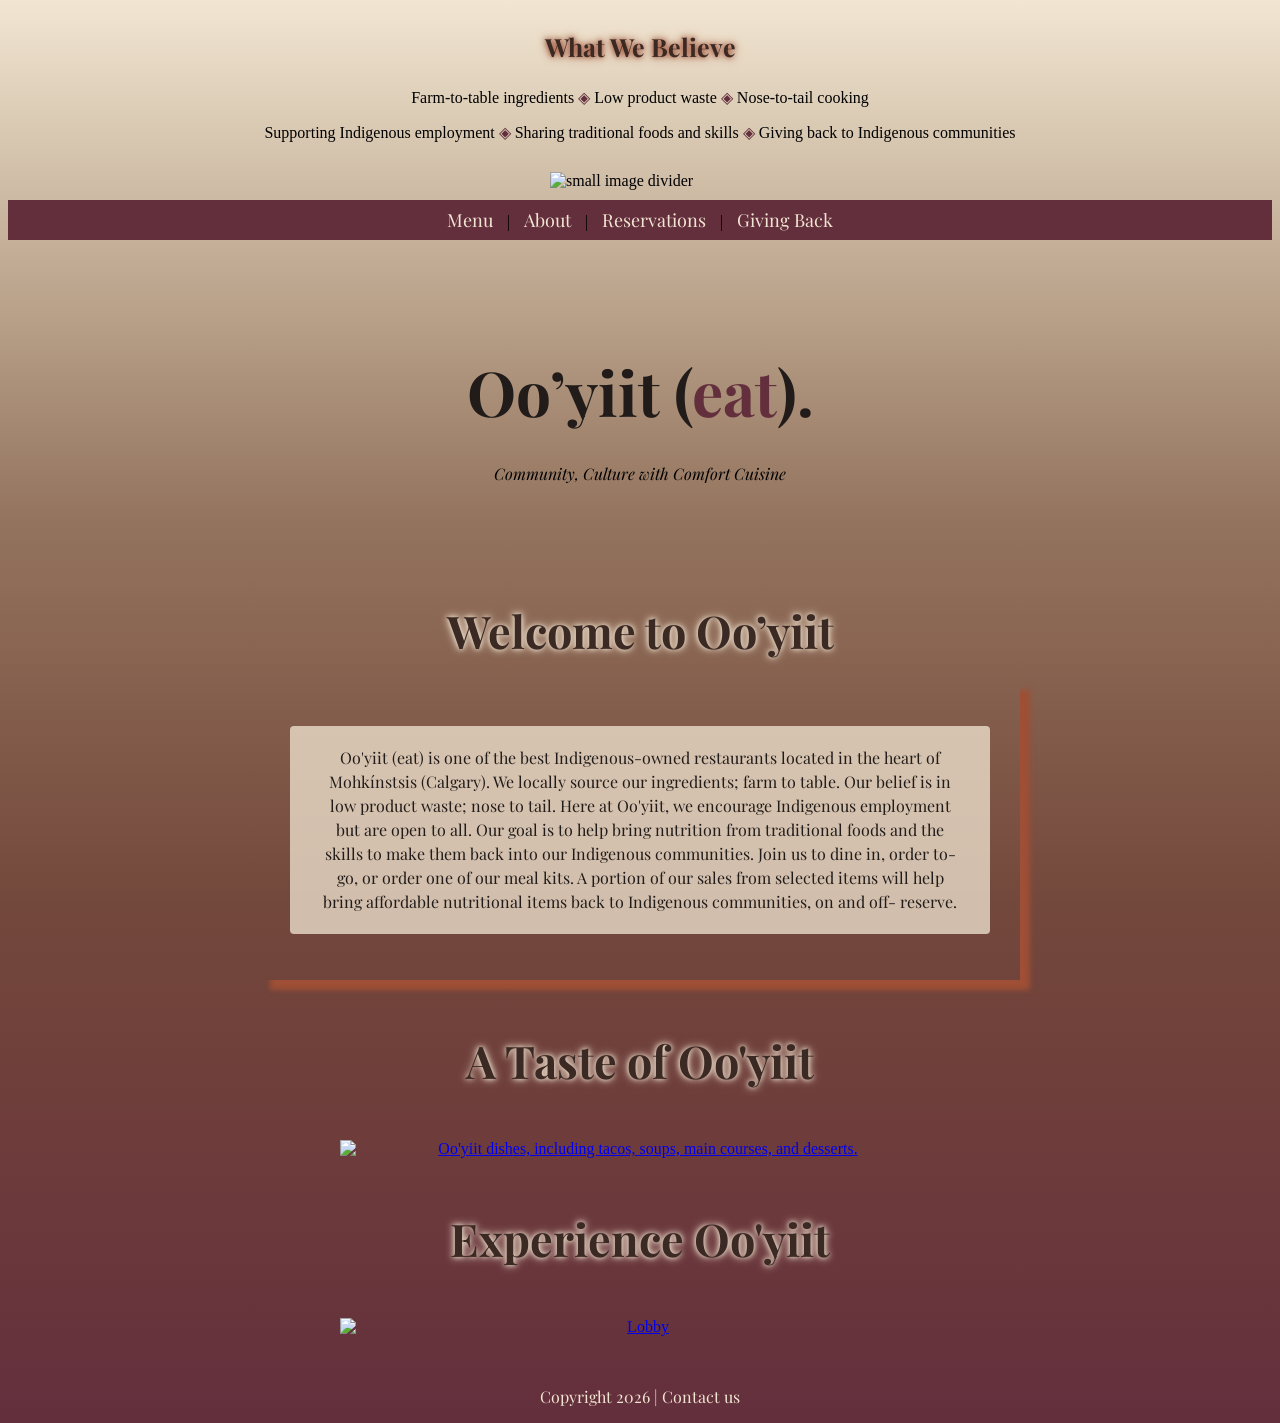
==== index.html @ 3a4911b6 "Update index.html" ====
<!DOCTYPE html>
<html lang="en">

<head>
    <meta charset="UTF-8">
    <meta name="viewport" content="width=device-width, initial-scale=1.0">
    <title>Oo'yiit (eat).</title>
    <!-- Google font -->
    <link href="https://fonts.googleapis.com/css2?family=Playfair+Display&display=swap" rel="stylesheet">
    <!-- CSS -->
    <link rel="stylesheet" href="style.CSS">
</head>

<body>
    <!-- HOOVES ON LEFT -->
    <div class="hooves"></div>

    <header>
        <section class="style">
            <h3>What We Believe</h3>
            <div class="list">
                <p>Farm-to-table ingredients <span class="eat">◈</span> Low product waste <span class="eat">◈</span>
                    Nose-to-tail cooking </p>
                <p>Supporting Indigenous employment <span class="eat">◈</span> Sharing traditional foods and skills
                    <span class="eat">◈</span> Giving back to Indigenous communities
                </p>
            </div>
        </section>
        <img src="./IMAGES/DIVIDER.png" class="divider-img" alt="small image divider">

        <nav>
            <a href="./menu.HTML">Menu</a> |
            <a href="./about.html">About</a> |
            <a href="./reservations.html">Reservations</a> |
            <a href="./givingback.html">Giving Back</a>
        </nav>
        <!-- TEXT WAS ON TOP OF IMAGE FOR SEO -->
        <div class="text-over-image">
            <div class="banner-text">
                <h1>Oo’yiit (<span class="eat">eat</span>).</h1>
            </div>
            <p><span class="community">Community, Culture with Comfort Cuisine</span></p>
        </div>
        </div>

    </header>

    <main>

        <h2>Welcome to Oo’yiit</h2>

        <section class="textbox">

            <p class="textcontent">
                Oo'yiit (eat) is one of the best Indigenous-owned restaurants located in the heart of
                Mohkínstsis
                (Calgary).
                We locally source our ingredients; farm to table. Our belief is in low product waste; nose to
                tail.
                Here
                at
                Oo'yiit, we encourage Indigenous employment but are open to all. Our goal is to help bring
                nutrition
                from
                traditional foods and the skills to make them back into our Indigenous communities. Join us to
                dine
                in,
                order to-go, or order one of our meal kits. A portion of our sales from selected items will help
                bring
                affordable nutritional items back to Indigenous communities, on and off- reserve.
            </p>
        </section>
        
        
            <h2>A Taste of Oo'yiit</h2>
              <a href="MENU.HTML"><img src="./IMAGES/ooyiitfood.png" class="food-gallery"
                alt="Oo'yiit dishes, including tacos, soups, main courses, and desserts."> </a> 

<!-- USED ai for concept of resturant. Would've love to create it if had software -->
         <h2>Experience Oo'yiit</h2>
           <a href="./ABOUT.html"><img src="./IMAGES/LOBBY.png" class="food-gallery"  alt="Lobby"></a> 
         


    </main>

    <footer>

        <p>Copyright 2026 | <a href="contact.html">Contact us</a></p>

    </footer>

</body>

</html>
---- style.CSS ----
/*One of my challenges was building the reservation page. I used outside tools to help me develop my HTML and CSS. I understand what the code is doing, but I am still learning how to write some of it on my own.

I enjoyed the creative side of web development more than I expected. I liked experimenting with different colours, layouts, fonts, and images. I also enjoyed adding my own artwork and seeing everything come together.

I actually enjoyed troubleshooting my CSS. Sometimes changing one thing would affect something else, but I liked figuring out what was happening and how to fix it.

One thing I was really happy with was adding my own text over the hero banner instead of putting the text directly into the image. I wanted the text to be readable by search engines for better SEO while still keeping the design I wanted.

Would've loved to design the concept myself with the right software. Used AI for time constraint.*/
body {
    background-image: linear-gradient(to bottom, #f2e6d2, #d9c9b3, #c2ac95, #ab9079, #94745e, #896552, #7e5646, #73483c, #70413b, #6d3b3b, #68353c, #632f3d);
    min-height: 100vh;
    background-repeat: no-repeat;
}



/* TOP DIVIDER IMAGE */
.divider-img {
    display: block;
    width: 180px;
    height: auto;
    margin: 10px auto;
}

/* HOOVES ON LEFT OF SCREEN */
.hooves {
    position: fixed;
    top: 0;
    left: 20px;
    width: 120px;
    height: 100vh;
    background-image: url("./images/bison-hoves-3.png");
    background-repeat: repeat-y;
    background-size: 100px auto;

}

/* FOOD GALLERY */
.food-gallery {
    max-width: 600px;
    margin: 50px auto;
    text-align: center;
}

.food-gallery img {
    width: 100%;
    height: auto;
    display: block;
}

/* NAVIGATION WITH HOVER COLOUR */
nav {
    background-color: #632F3D;
    padding: 8px 12px;
    text-align: center;
}

nav a {
    color: #F2E6D2;
    font-family: 'Playfair Display', Georgia, serif;
    font-size: 18px;
    text-decoration: none;
    margin: 0 10px;
    transition: color 0.3s ease;
}

nav a:hover {
    color: #9E4F35;

}

/* BANNER IMAGE WITH TEXT*/
.text-over-image {
    background-image:
        url("./images/hero-banner.jpg");
    background-size: cover;
    background-position: center;
    max-width: 700px;
    min-height: 200px;
    margin: 40px auto;
    padding: 40px;
    text-align: center;
}

/* BANNER HEADING */
.banner-text h1 {
    font-family: 'Playfair Display', Georgia, serif;
    font-size: 62px;
    color: #211C1A;
}

/* BANNER HEADING & PARAGRAPH SPACING */
.banner-text h1,
.banner-text p {
    margin: 10px 0;
}

/* BANNER TEXT ALIGNMENT*/
.banner-text {
    text-align: center;
    margin: 30px auto;
}

/* TEXT STYLING */

.eat {
    color: #632F3D;
}

.community {
    font-family: 'Playfair Display', Georgia, serif;
    font-style: italic;
}

.style {
    margin: 30px auto;
    text-align: center;
    font-size: 16px;
}

/* HEADINGS h2 - h3 - h4 */
h2 {
    font-size: 45px;
    font-family: 'Playfair Display', Georgia, serif;
    color: #3B2924;
    text-align: center;
    text-shadow:
        0 0 5px #F2E6D2,
        0 0 10px #F2E6D2;
    margin-bottom: 20px;

}

h3 {
    font-size: 25px;
    font-family: 'Playfair Display', Georgia, serif;
    color: #3B2924;
    text-align: center;
    text-shadow:
        0 0 5px #9E4F35,
        0 0 10px #9E4F35;
}

h4 {
    font-size: 20px;
    font-family: 'Playfair Display', Georgia, serif;
    text-align: center;
    
}


/* GENERAL IMAGE STYLING */

img {
    display: block;
    margin: 0 auto;
}


/* TEXTBOX WITH IMAGES */
.textbox {
    background-image: url("./images/Text-box2.jpg");
    background-size: cover;
    background-position: center;
    font-family: 'Playfair Display', Georgia, serif;
    max-width: 700px;
    padding: 30px;
    text-align: center;
    color: #211C1A;
    box-shadow: 10px 10px 5px #9E4F35;
    line-height: 1.2;
    margin: 20px auto 50px;
}

/* TRANSPARENT TEXTBOX OVER IMAGE */
.textcontent {
    background-color: rgba(242, 230, 210, 0.75);
    padding: 20px 30px;
    border-radius: 4px;
    line-height: 1.5;
}


/* MENU */
.menu-image {
    display: block;
    width: 100%;
    max-width: 800px;
    height: auto;
    margin: 40px auto;
}

/* DRINK MENU */
.menu-image {
    margin-top: -100px !important;
}

/* MENU LINKS */
h3 a {
    color: #3B2924;
    text-decoration: none;
}


/* FOOTER */
footer {
    color: #F2E6D2;
    text-align: center;
     font-family: 'Playfair Display', Georgia, serif;
}
footer a {
    color: #F2E6D2;
    text-decoration: none;
}

footer a:hover {
    text-decoration: underline;
    color: #9E4F35;
}

/* RESERVATIONS SECTION */
.reservations {
    background-image: url("./images/Text-box2.jpg");
    background-size: cover;
    background-position: center;
max-width: 500px;
margin: 30px auto;
padding: 15px 10px;
}

/* RESERVATION CARD */
.reservation-card {
    background-color: rgba(242, 230, 210, 0.95);
    max-width: 400px;
    margin: auto;
    padding: 25px;
    text-align: center;
    box-shadow: 10px 10px 5px #9E4F35;
}

/* RESERVATION FORM */
.reservation-card form {
    display: grid;
    grid-template-columns: 1fr 1fr;
    gap: 10px;
    text-align: left;
    margin-top: 30px;
}

/* FORM FIELDS */
.reservation-card input,
.reservation-card select,
.reservation-card textarea {
    width: 100%;
    padding: 12px;
    border: 1px solid #76513E;
    background-color: #F2E6D2;
    box-sizing: border-box;
    font-family: 'Playfair Display', serif;
}

/* FORM LABELS */
.reservation-card label {
    color: #3B2924;
}

/* RESERVATION BUTTON */
.reservation-card button {
    background-color: #632F3D;
    color: #F2E6D2;
    border: none;
    padding: 15px;
    cursor: pointer;
    font-family: 'Playfair Display', serif;
}


/* GROUP LABELS AND INPUTS */
.form-group {
    display: flex;
    flex-direction: column;
    gap: 8px;
}

/* SPAN BOTH COLUMNS */
.full-width {
    grid-column: 1 / -1;
}

/* BUTTON HOVER */
.reservation-card button:hover {
    background-color: #3B2924;
}

/* MOBILE LAYOUT */
@media (max-width: 600px) {
    .reservation-card form {
        grid-template-columns: 1fr;
    }

    .reservation-card {
        padding: 20px;
    }
}
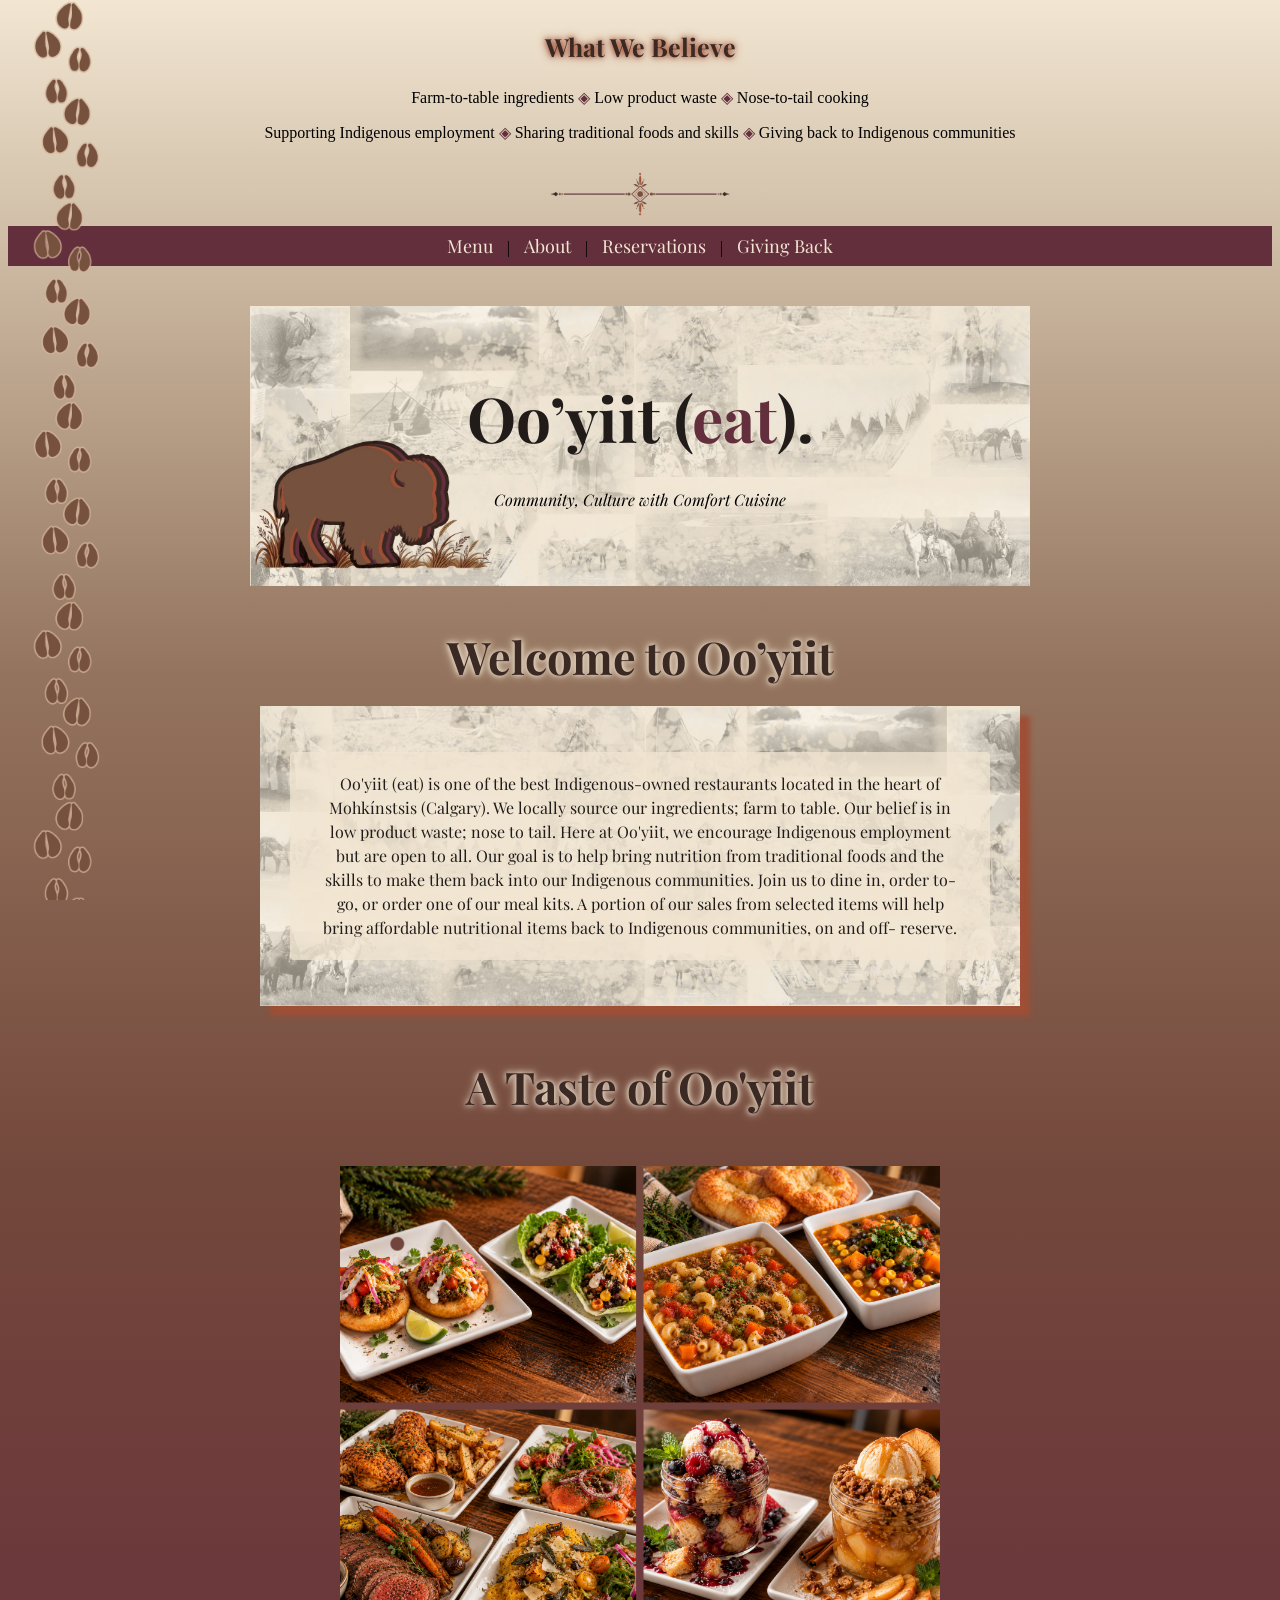
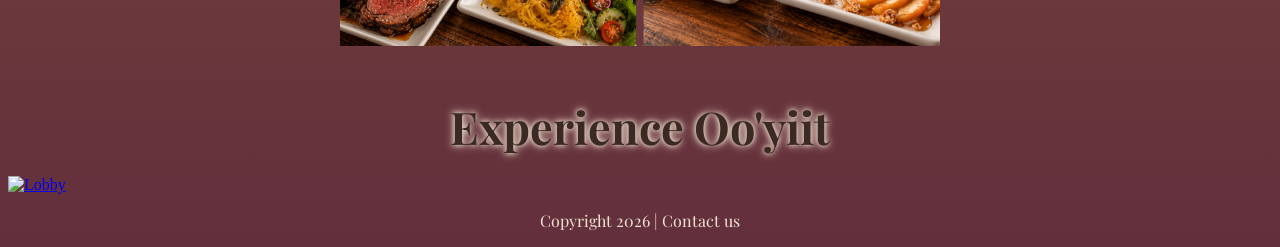
==== commit f1250186: "Add files via upload" ====
--- a/index.html
+++ b/index.html
@@ -8,7 +8,7 @@
     <!-- Google font -->
     <link href="https://fonts.googleapis.com/css2?family=Playfair+Display&display=swap" rel="stylesheet">
     <!-- CSS -->
-    <link rel="stylesheet" href="style.CSS">
+    <link rel="stylesheet" href="STYLE.CSS">
 </head>
 
 <body>
@@ -26,13 +26,13 @@
                 </p>
             </div>
         </section>
-        <img src="./IMAGES/DIVIDER.png" class="divider-img" alt="small image divider">
+       <img src="./images/divider.png" class="divider-img" alt="small image divider">
 
         <nav>
-            <a href="./menu.HTML">Menu</a> |
-            <a href="./about.html">About</a> |
-            <a href="./reservations.html">Reservations</a> |
-            <a href="./givingback.html">Giving Back</a>
+            <a href="MENU.HTML">Menu</a> |
+            <a href="./ABOUT.html">About</a> |
+            <a href="./RESERVATIONS.html">Reservations</a> |
+            <a href="./GIVING-BACK.html">Giving Back</a>
         </nav>
         <!-- TEXT WAS ON TOP OF IMAGE FOR SEO -->
         <div class="text-over-image">
@@ -73,12 +73,12 @@
         
         
             <h2>A Taste of Oo'yiit</h2>
-              <a href="MENU.HTML"><img src="./IMAGES/ooyiitfood.png" class="food-gallery"
+              <a href="menus.html"><img src="./images/ooyiitfood.png" class="food-gallery"
                 alt="Oo'yiit dishes, including tacos, soups, main courses, and desserts."> </a> 
 
 <!-- USED ai for concept of resturant. Would've love to create it if had software -->
          <h2>Experience Oo'yiit</h2>
-           <a href="./ABOUT.html"><img src="./IMAGES/LOBBY.png" class="food-gallery"  alt="Lobby"></a> 
+           <a href="./about.html"><img src="./images/lobby.png class="food-gallery"  alt="Lobby"></a> 
          
 
 
@@ -92,4 +92,4 @@
 
 </body>
 
-</html>
+</html>
--- a/STYLE.CSS
+++ b/STYLE.CSS
@@ -0,0 +1,307 @@
+/*One of my challenges was building the reservation page. I used outside tools to help me develop my HTML and CSS. I understand what the code is doing, but I am still learning how to write some of it on my own.
+
+I enjoyed the creative side of web development more than I expected. I liked experimenting with different colours, layouts, fonts, and images. I also enjoyed adding my own artwork and seeing everything come together.
+
+I actually enjoyed troubleshooting my CSS. Sometimes changing one thing would affect something else, but I liked figuring out what was happening and how to fix it.
+
+One thing I was really happy with was adding my own text over the hero banner instead of putting the text directly into the image. I wanted the text to be readable by search engines for better SEO while still keeping the design I wanted.
+
+Would've loved to design the concept myself with the right software. Used AI for time constraint.*/
+body {
+    background-image: linear-gradient(to bottom, #f2e6d2, #d9c9b3, #c2ac95, #ab9079, #94745e, #896552, #7e5646, #73483c, #70413b, #6d3b3b, #68353c, #632f3d);
+    min-height: 100vh;
+    background-repeat: no-repeat;
+}
+
+
+
+/* TOP DIVIDER IMAGE */
+.divider-img {
+    display: block;
+    width: 180px;
+    height: auto;
+    margin: 10px auto;
+}
+
+/* HOOVES ON LEFT OF SCREEN */
+.hooves {
+    position: fixed;
+    top: 0;
+    left: 20px;
+    width: 120px;
+    height: 100vh;
+    background-image: url("./images/bison-hoves-3.png");
+    background-repeat: repeat-y;
+    background-size: 100px auto;
+
+}
+
+/* FOOD GALLERY */
+.food-gallery {
+    max-width: 600px;
+    margin: 50px auto;
+    text-align: center;
+}
+
+.food-gallery img {
+    width: 100%;
+    height: auto;
+    display: block;
+}
+
+/* NAVIGATION WITH HOVER COLOUR */
+nav {
+    background-color: #632F3D;
+    padding: 8px 12px;
+    text-align: center;
+}
+
+nav a {
+    color: #F2E6D2;
+    font-family: 'Playfair Display', Georgia, serif;
+    font-size: 18px;
+    text-decoration: none;
+    margin: 0 10px;
+    transition: color 0.3s ease;
+}
+
+nav a:hover {
+    color: #9E4F35;
+
+}
+
+/* BANNER IMAGE WITH TEXT*/
+.text-over-image {
+    background-image:
+        url("./images/hero-banner.jpg");
+    background-size: cover;
+    background-position: center;
+    max-width: 700px;
+    min-height: 200px;
+    margin: 40px auto;
+    padding: 40px;
+    text-align: center;
+}
+
+/* BANNER HEADING */
+.banner-text h1 {
+    font-family: 'Playfair Display', Georgia, serif;
+    font-size: 62px;
+    color: #211C1A;
+}
+
+/* BANNER HEADING & PARAGRAPH SPACING */
+.banner-text h1,
+.banner-text p {
+    margin: 10px 0;
+}
+
+/* BANNER TEXT ALIGNMENT*/
+.banner-text {
+    text-align: center;
+    margin: 30px auto;
+}
+
+/* TEXT STYLING */
+
+.eat {
+    color: #632F3D;
+}
+
+.community {
+    font-family: 'Playfair Display', Georgia, serif;
+    font-style: italic;
+}
+
+.style {
+    margin: 30px auto;
+    text-align: center;
+    font-size: 16px;
+}
+
+/* HEADINGS h2 - h3 - h4 */
+h2 {
+    font-size: 45px;
+    font-family: 'Playfair Display', Georgia, serif;
+    color: #3B2924;
+    text-align: center;
+    text-shadow:
+        0 0 5px #F2E6D2,
+        0 0 10px #F2E6D2;
+    margin-bottom: 20px;
+
+}
+
+h3 {
+    font-size: 25px;
+    font-family: 'Playfair Display', Georgia, serif;
+    color: #3B2924;
+    text-align: center;
+    text-shadow:
+        0 0 5px #9E4F35,
+        0 0 10px #9E4F35;
+}
+
+h4 {
+    font-size: 20px;
+    font-family: 'Playfair Display', Georgia, serif;
+    text-align: center;
+    
+}
+
+
+/* GENERAL IMAGE STYLING */
+
+img {
+    display: block;
+    margin: 0 auto;
+}
+
+
+/* TEXTBOX WITH IMAGES */
+.textbox {
+    background-image: url("./images/Text-box2.jpg");
+    background-size: cover;
+    background-position: center;
+    font-family: 'Playfair Display', Georgia, serif;
+    max-width: 700px;
+    padding: 30px;
+    text-align: center;
+    color: #211C1A;
+    box-shadow: 10px 10px 5px #9E4F35;
+    line-height: 1.2;
+    margin: 20px auto 50px;
+}
+
+/* TRANSPARENT TEXTBOX OVER IMAGE */
+.textcontent {
+    background-color: rgba(242, 230, 210, 0.75);
+    padding: 20px 30px;
+    border-radius: 4px;
+    line-height: 1.5;
+}
+
+
+/* MENU */
+.menu-image {
+    display: block;
+    width: 100%;
+    max-width: 800px;
+    height: auto;
+    margin: 40px auto;
+}
+
+/* DRINK MENU */
+.menu-image {
+    margin-top: -100px !important;
+}
+
+/* MENU LINKS */
+h3 a {
+    color: #3B2924;
+    text-decoration: none;
+}
+
+
+/* FOOTER */
+footer {
+    color: #F2E6D2;
+    text-align: center;
+     font-family: 'Playfair Display', Georgia, serif;
+}
+footer a {
+    color: #F2E6D2;
+    text-decoration: none;
+}
+
+footer a:hover {
+    text-decoration: underline;
+    color: #9E4F35;
+}
+
+/* RESERVATIONS SECTION */
+.reservations {
+    background-image: url("./images/Text-box2.jpg");
+    background-size: cover;
+    background-position: center;
+max-width: 500px;
+margin: 30px auto;
+padding: 15px 10px;
+}
+
+/* RESERVATION CARD */
+.reservation-card {
+    background-color: rgba(242, 230, 210, 0.95);
+    max-width: 400px;
+    margin: auto;
+    padding: 25px;
+    text-align: center;
+    box-shadow: 10px 10px 5px #9E4F35;
+}
+
+/* RESERVATION FORM */
+.reservation-card form {
+    display: grid;
+    grid-template-columns: 1fr 1fr;
+    gap: 10px;
+    text-align: left;
+    margin-top: 30px;
+}
+
+/* FORM FIELDS */
+.reservation-card input,
+.reservation-card select,
+.reservation-card textarea {
+    width: 100%;
+    padding: 12px;
+    border: 1px solid #76513E;
+    background-color: #F2E6D2;
+    box-sizing: border-box;
+    font-family: 'Playfair Display', serif;
+}
+
+/* FORM LABELS */
+.reservation-card label {
+    color: #3B2924;
+}
+
+/* RESERVATION BUTTON */
+.reservation-card button {
+    background-color: #632F3D;
+    color: #F2E6D2;
+    border: none;
+    padding: 15px;
+    cursor: pointer;
+    font-family: 'Playfair Display', serif;
+}
+
+
+/* GROUP LABELS AND INPUTS */
+.form-group {
+    display: flex;
+    flex-direction: column;
+    gap: 8px;
+}
+
+/* SPAN BOTH COLUMNS */
+.full-width {
+    grid-column: 1 / -1;
+}
+
+/* BUTTON HOVER */
+.reservation-card button:hover {
+    background-color: #3B2924;
+}
+
+/* MOBILE LAYOUT */
+@media (max-width: 600px) {
+    .reservation-card form {
+        grid-template-columns: 1fr;
+    }
+
+    .reservation-card {
+        padding: 20px;
+    }
+}
+
+
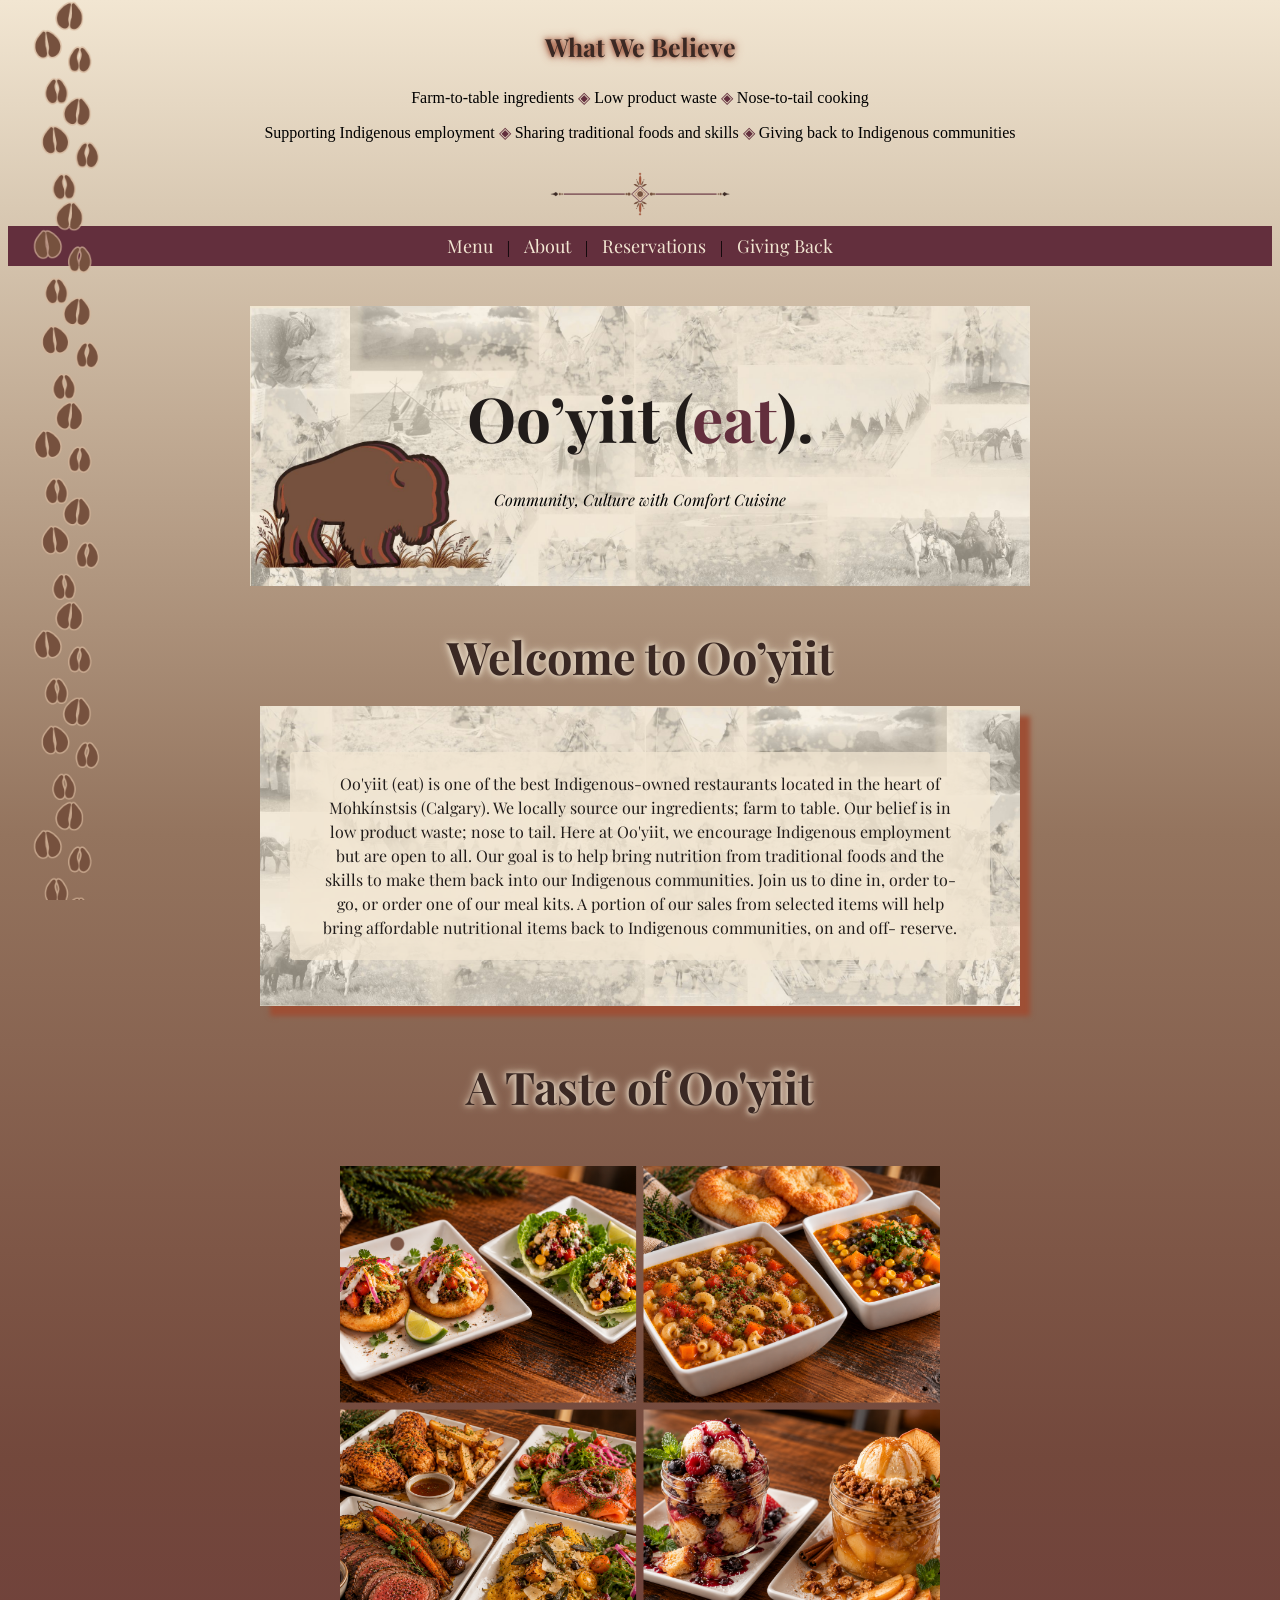
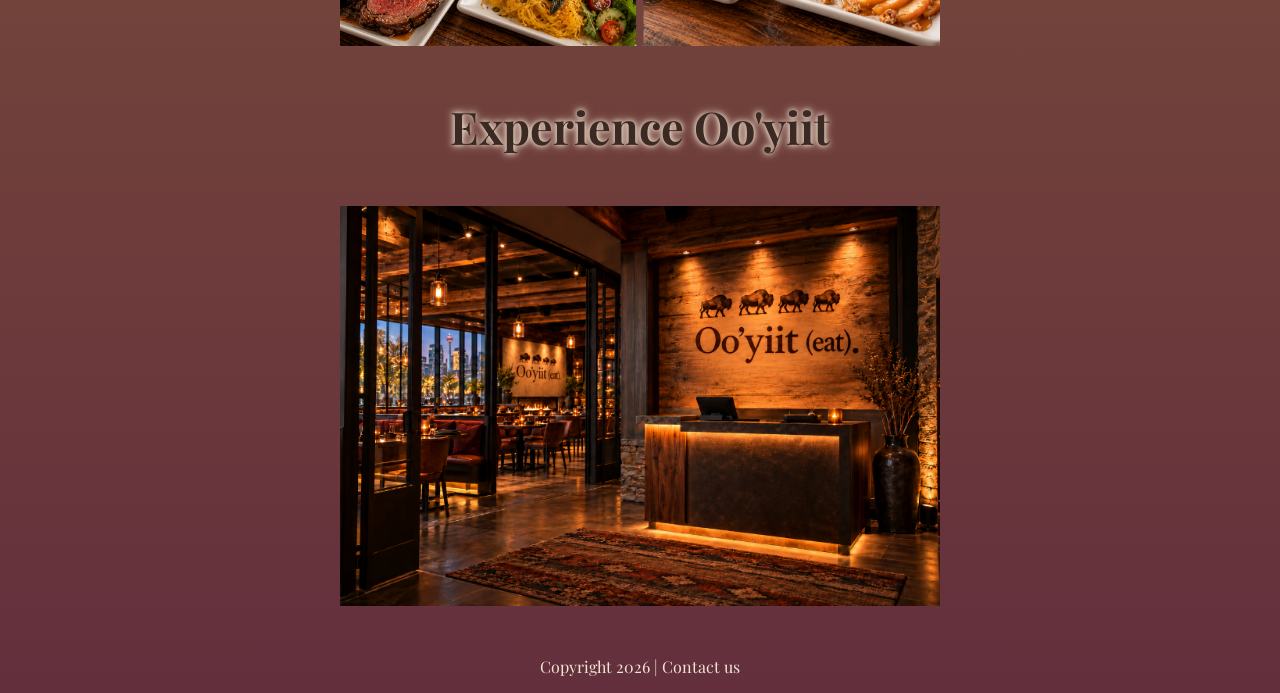
==== commit c9facb52: "Update index.html" ====
--- a/index.html
+++ b/index.html
@@ -8,7 +8,7 @@
     <!-- Google font -->
     <link href="https://fonts.googleapis.com/css2?family=Playfair+Display&display=swap" rel="stylesheet">
     <!-- CSS -->
-    <link rel="stylesheet" href="STYLE.CSS">
+    <link rel="stylesheet" href="style.css">
 </head>
 
 <body>
@@ -26,13 +26,13 @@
                 </p>
             </div>
         </section>
-       <img src="./images/divider.png" class="divider-img" alt="small image divider">
+        <img src="./images/divider.png" class="divider-img" alt="small image divider">
 
         <nav>
-            <a href="MENU.HTML">Menu</a> |
-            <a href="./ABOUT.html">About</a> |
-            <a href="./RESERVATIONS.html">Reservations</a> |
-            <a href="./GIVING-BACK.html">Giving Back</a>
+            <a href="./menus.html">Menu</a> |
+            <a href="./about.html">About</a> |
+            <a href="./reservations.html">Reservations</a> |
+            <a href="./givingback.html">Giving Back</a>
         </nav>
         <!-- TEXT WAS ON TOP OF IMAGE FOR SEO -->
         <div class="text-over-image">
@@ -70,16 +70,16 @@
                 affordable nutritional items back to Indigenous communities, on and off- reserve.
             </p>
         </section>
-        
-        
-            <h2>A Taste of Oo'yiit</h2>
-              <a href="menus.html"><img src="./images/ooyiitfood.png" class="food-gallery"
-                alt="Oo'yiit dishes, including tacos, soups, main courses, and desserts."> </a> 
 
-<!-- USED ai for concept of resturant. Would've love to create it if had software -->
-         <h2>Experience Oo'yiit</h2>
-           <a href="./about.html"><img src="./images/lobby.png class="food-gallery"  alt="Lobby"></a> 
-         
+
+        <h2>A Taste of Oo'yiit</h2>
+        <a href="menus.html"><img src="./images/ooyiitfood.png" class="food-gallery"
+                alt="Oo'yiit dishes, including tacos, soups, main courses, and desserts."> </a>
+
+        <!-- USED ai for concept of resturant. Would've love to create it if had software -->
+        <h2>Experience Oo'yiit</h2>
+        <a href="./about.html"><img src="./images/lobby.png" class="food-gallery" alt="Lobby"></a>
+
 
 
     </main>
@@ -92,4 +92,4 @@
 
 </body>
 
-</html>+</html>
--- a/style.css
+++ b/style.css
@@ -0,0 +1,306 @@
+/*One of my challenges was building the reservation page. I used outside tools to help me develop my HTML and CSS. I understand what the code is doing, but I am still learning how to write some of it on my own.
+
+I enjoyed the creative side of web development more than I expected. I liked experimenting with different colours, layouts, fonts, and images. I also enjoyed adding my own artwork and seeing everything come together.
+
+I actually enjoyed troubleshooting my CSS. Sometimes changing one thing would affect something else, but I liked figuring out what was happening and how to fix it.
+
+One thing I was really happy with was adding my own text over the hero banner instead of putting the text directly into the image. I wanted the text to be readable by search engines for better SEO while still keeping the design I wanted.
+
+Would've loved to design the concept myself with the right software. Used AI for time constraint.*/
+body {
+    background-image: linear-gradient(to bottom, #f2e6d2, #d9c9b3, #c2ac95, #ab9079, #94745e, #896552, #7e5646, #73483c, #70413b, #6d3b3b, #68353c, #632f3d);
+    min-height: 100vh;
+    background-repeat: no-repeat;
+}
+
+
+
+/* TOP DIVIDER IMAGE */
+.divider-img {
+    display: block;
+    width: 180px;
+    height: auto;
+    margin: 10px auto;
+}
+
+/* HOOVES ON LEFT OF SCREEN */
+.hooves {
+    position: fixed;
+    top: 0;
+    left: 20px;
+    width: 120px;
+    height: 100vh;
+    background-image: url("./images/bison-hoves-3.png");
+    background-repeat: repeat-y;
+    background-size: 100px auto;
+
+}
+
+/* FOOD GALLERY */
+.food-gallery {
+    max-width: 600px;
+    margin: 50px auto;
+    text-align: center;
+}
+
+.food-gallery img {
+    width: 100%;
+    height: auto;
+    display: block;
+}
+
+/* NAVIGATION WITH HOVER COLOUR */
+nav {
+    background-color: #632F3D;
+    padding: 8px 12px;
+    text-align: center;
+}
+
+nav a {
+    color: #F2E6D2;
+    font-family: 'Playfair Display', Georgia, serif;
+    font-size: 18px;
+    text-decoration: none;
+    margin: 0 10px;
+    transition: color 0.3s ease;
+}
+
+nav a:hover {
+    color: #9E4F35;
+
+}
+
+/* BANNER IMAGE WITH TEXT*/
+.text-over-image {
+    background-image:
+        url("./images/hero-banner.jpg");
+    background-size: cover;
+    background-position: center;
+    max-width: 700px;
+    min-height: 200px;
+    margin: 40px auto;
+    padding: 40px;
+    text-align: center;
+}
+
+/* BANNER HEADING */
+.banner-text h1 {
+    font-family: 'Playfair Display', Georgia, serif;
+    font-size: 62px;
+    color: #211C1A;
+}
+
+/* BANNER HEADING & PARAGRAPH SPACING */
+.banner-text h1,
+.banner-text p {
+    margin: 10px 0;
+}
+
+/* BANNER TEXT ALIGNMENT*/
+.banner-text {
+    text-align: center;
+    margin: 30px auto;
+}
+
+/* TEXT STYLING */
+
+.eat {
+    color: #632F3D;
+}
+
+.community {
+    font-family: 'Playfair Display', Georgia, serif;
+    font-style: italic;
+}
+
+.style {
+    margin: 30px auto;
+    text-align: center;
+    font-size: 16px;
+}
+
+/* HEADINGS h2 - h3 - h4 */
+h2 {
+    font-size: 45px;
+    font-family: 'Playfair Display', Georgia, serif;
+    color: #3B2924;
+    text-align: center;
+    text-shadow:
+        0 0 5px #F2E6D2,
+        0 0 10px #F2E6D2;
+    margin-bottom: 20px;
+
+}
+
+h3 {
+    font-size: 25px;
+    font-family: 'Playfair Display', Georgia, serif;
+    color: #3B2924;
+    text-align: center;
+    text-shadow:
+        0 0 5px #9E4F35,
+        0 0 10px #9E4F35;
+}
+
+h4 {
+    font-size: 20px;
+    font-family: 'Playfair Display', Georgia, serif;
+    text-align: center;
+
+}
+
+
+/* GENERAL IMAGE STYLING */
+
+img {
+    display: block;
+    margin: 0 auto;
+}
+
+
+/* TEXTBOX WITH IMAGES */
+.textbox {
+    background-image: url("./images/Text-box2.jpg");
+    background-size: cover;
+    background-position: center;
+    font-family: 'Playfair Display', Georgia, serif;
+    max-width: 700px;
+    padding: 30px;
+    text-align: center;
+    color: #211C1A;
+    box-shadow: 10px 10px 5px #9E4F35;
+    line-height: 1.2;
+    margin: 20px auto 50px;
+}
+
+/* TRANSPARENT TEXTBOX OVER IMAGE */
+.textcontent {
+    background-color: rgba(242, 230, 210, 0.75);
+    padding: 20px 30px;
+    border-radius: 4px;
+    line-height: 1.5;
+}
+
+
+/* MENU */
+.menu-image {
+    display: block;
+    width: 100%;
+    max-width: 800px;
+    height: auto;
+    margin: 40px auto;
+}
+
+/* DRINK MENU */
+.menu-image {
+    margin-top: -100px !important;
+}
+
+/* MENU LINKS */
+h3 a {
+    color: #3B2924;
+    text-decoration: none;
+}
+
+
+/* FOOTER */
+footer {
+    color: #F2E6D2;
+    text-align: center;
+    font-family: 'Playfair Display', Georgia, serif;
+}
+
+footer a {
+    color: #F2E6D2;
+    text-decoration: none;
+}
+
+footer a:hover {
+    text-decoration: underline;
+    color: #9E4F35;
+}
+
+/* RESERVATIONS SECTION */
+.reservations {
+    background-image: url("./images/Text-box2.jpg");
+    background-size: cover;
+    background-position: center;
+    max-width: 500px;
+    margin: 30px auto;
+    padding: 15px 10px;
+}
+
+/* RESERVATION CARD */
+.reservation-card {
+    background-color: rgba(242, 230, 210, 0.95);
+    max-width: 400px;
+    margin: auto;
+    padding: 25px;
+    text-align: center;
+    box-shadow: 10px 10px 5px #9E4F35;
+}
+
+/* RESERVATION FORM */
+.reservation-card form {
+    display: grid;
+    grid-template-columns: 1fr 1fr;
+    gap: 10px;
+    text-align: left;
+    margin-top: 30px;
+}
+
+/* FORM FIELDS */
+.reservation-card input,
+.reservation-card select,
+.reservation-card textarea {
+    width: 100%;
+    padding: 12px;
+    border: 1px solid #76513E;
+    background-color: #F2E6D2;
+    box-sizing: border-box;
+    font-family: 'Playfair Display', serif;
+}
+
+/* FORM LABELS */
+.reservation-card label {
+    color: #3B2924;
+}
+
+/* RESERVATION BUTTON */
+.reservation-card button {
+    background-color: #632F3D;
+    color: #F2E6D2;
+    border: none;
+    padding: 15px;
+    cursor: pointer;
+    font-family: 'Playfair Display', serif;
+}
+
+
+/* GROUP LABELS AND INPUTS */
+.form-group {
+    display: flex;
+    flex-direction: column;
+    gap: 8px;
+}
+
+/* SPAN BOTH COLUMNS */
+.full-width {
+    grid-column: 1 / -1;
+}
+
+/* BUTTON HOVER */
+.reservation-card button:hover {
+    background-color: #3B2924;
+}
+
+/* MOBILE LAYOUT */
+@media (max-width: 600px) {
+    .reservation-card form {
+        grid-template-columns: 1fr;
+    }
+
+    .reservation-card {
+        padding: 20px;
+    }
+}
